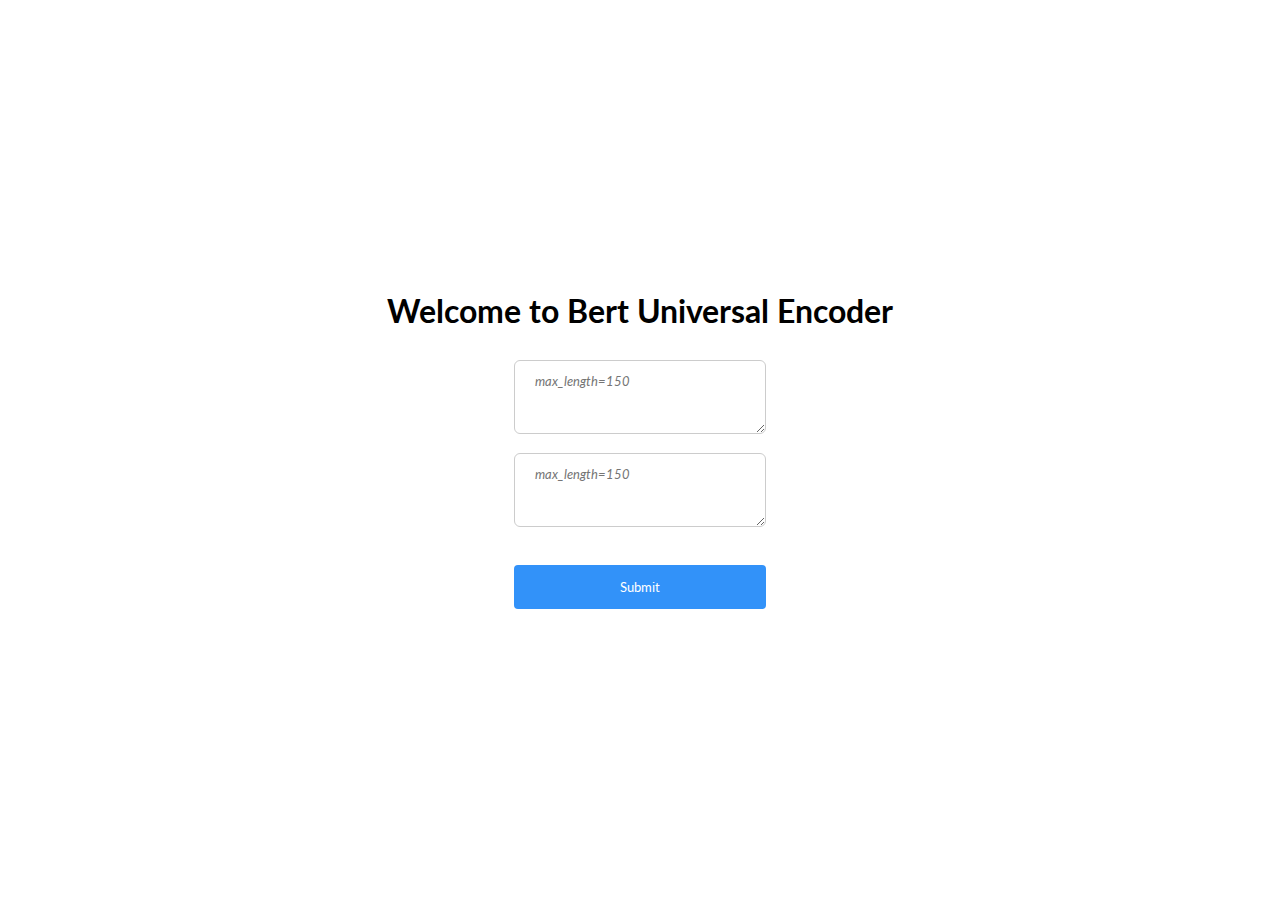
==== index.html @ fd98a337 "v1.0" ====
<!DOCTYPE html>
<html lang="en" >
<head>
  <meta charset="UTF-8">
  <title>Bert Universal Encoder</title>
  <link rel="stylesheet" href="./main.css">
  <link href="https://fonts.googleapis.com/css?family=Lato&display=swap" rel="stylesheet">
</head>
<body>
    <div id="visualization"></div>
	<div class="container">
		
		<form class="form">
            		<h1>Welcome to Bert Universal Encoder</h1>

		<!--<input id="text1" type="text" placeholder="max_length=150"><br/>-->
             <textarea id="text1"
                  rows = "3"
                  cols = "80" placeholder="max_length=150"></textarea><br/>
            <textarea id="text2"
                  rows = "3"
                  cols = "80" placeholder="max_length=150"></textarea><br/><br/>
            <input type="submit" value="Submit"  onclick="myFunction()">

		</form>
        <div id="result"></div>
	</div>
    
    

    
<script src='http://cdnjs.cloudflare.com/ajax/libs/jquery/2.1.3/jquery.min.js'></script>
<script  src="./script.js"></script>

</body>
</html>
---- main.css ----
body{background:white;
     color:black;
     }

h1{text-align: center;}

.form {text-align: center;}

.container{position:relative;
           top:30vh;}

input[type=text], select,textarea {
  width: 20%;
  padding: 12px 20px;
  margin: 8px 0;
  display: inline-block;
  border: 1px solid #ccc;
  border-radius: 6px;
  box-sizing: border-box;
}
textarea::placeholder{
    font-style:italic;
}
input[type=submit] {
  width: 20%;
  background-color: #3292f9;
  color: white;
  padding: 14px 20px;
  margin: 8px 0;
  border: none;
  border-radius: 4px;
  cursor: pointer;
}

input[type=submit]:hover {
  background-color: #32a3f9;
}

#result_1{float:left;width:50%;text-align:center;}
#result_2{text-align:center;}
    
#visual{display:block;
background-color: rgb(50, 115, 220);}

*{font-family: 'Lato', sans-serif;}
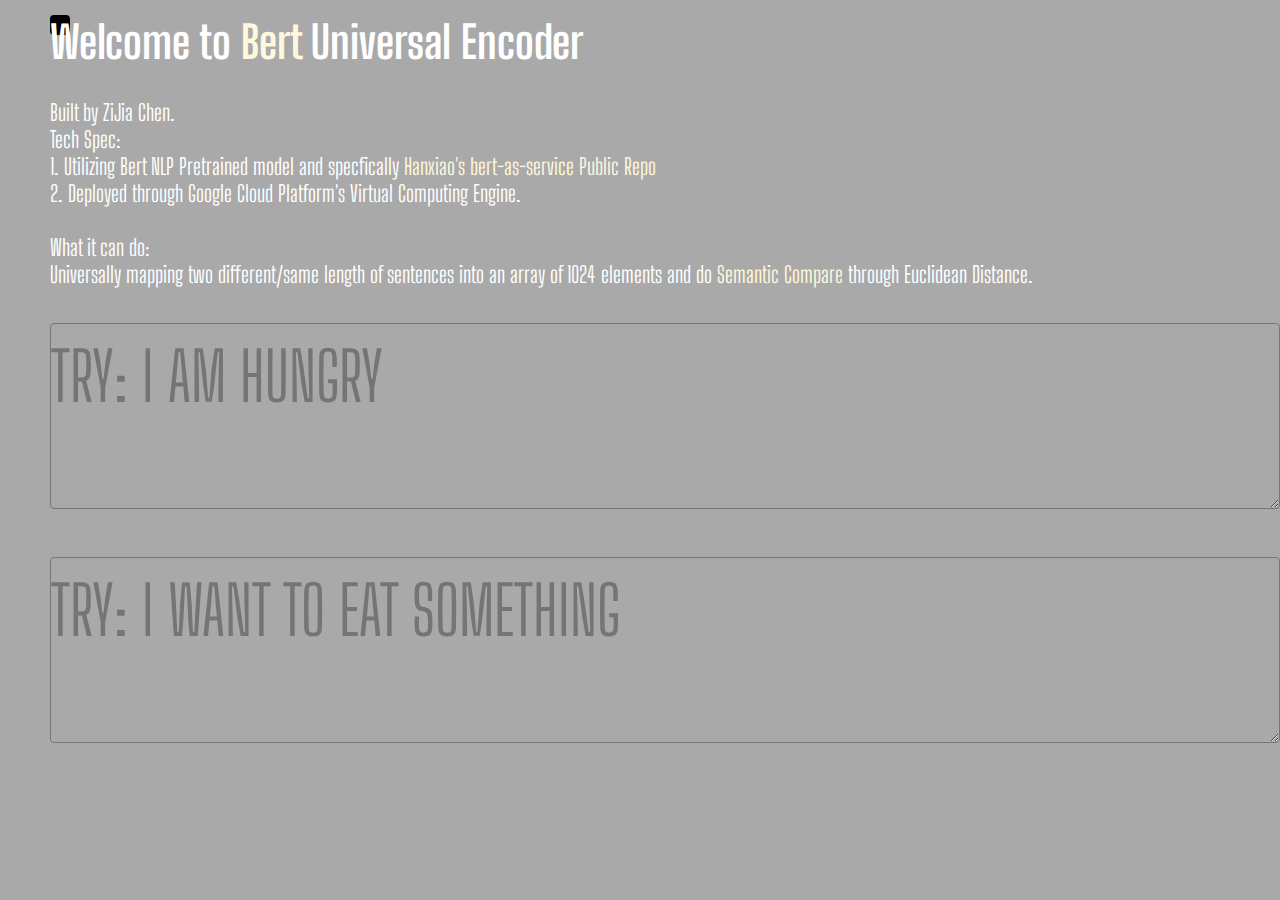
==== commit 3a403238: "sep27 update" ====
--- a/index.html
+++ b/index.html
@@ -4,23 +4,45 @@
   <meta charset="UTF-8">
   <title>Bert Universal Encoder</title>
   <link rel="stylesheet" href="./main.css">
-  <link href="https://fonts.googleapis.com/css?family=Lato&display=swap" rel="stylesheet">
+  <link href="https://fonts.googleapis.com/css?family=Big+Shoulders+Display&display=swap" rel="stylesheet">
+
 </head>
 <body>
-    <div id="visualization"></div>
+<div class="cursor"></div>
+<h2 id='euclidean'></h2>
+    <div id="visualization">
+    
+    </div>
 	<div class="container">
 		
-		<form class="form">
-            		<h1>Welcome to Bert Universal Encoder</h1>
+<form class="form">
+<h1>Welcome to <span style="color:cornsilk"> Bert </span>Universal Encoder</h1>
+Built by ZiJia Chen.<br>
+Tech Spec:<br>
+1. Utilizing Bert NLP Pretrained model and specfically
+<a href="https://github.com/hanxiao/bert-as-service">Hanxiao's bert-as-service  Public Repo </a><br>
+2. Deployed through Google Cloud Platform's Virtual Computing Engine.
+<br><br>
+What it can do:<br>
+    Universally mapping two different/same length of sentences into an array of 1024 elements and do <span style="color:cornsilk">Semantic Compare</span> through Euclidean Distance.<br>
 
-		<!--<input id="text1" type="text" placeholder="max_length=150"><br/>-->
-             <textarea id="text1"
-                  rows = "3"
-                  cols = "80" placeholder="max_length=150"></textarea><br/>
-            <textarea id="text2"
-                  rows = "3"
-                  cols = "80" placeholder="max_length=150"></textarea><br/><br/>
-            <input type="submit" value="Submit"  onclick="myFunction()">
+
+           
+    
+    <br>
+
+             <textarea
+                  id="text1"
+                  rows = "2"
+                  cols = "40"
+                  onkeyup="showsubmitBtn(this.value)"
+                  placeholder = "try: I am hungry" ></textarea><br/><br/>
+            <textarea 
+                  id="text2"
+                  rows = "2"
+                  cols = "40"
+                  placeholder = "try: I want to eat something" onkeyup="showsubmitBtn(this.value)"></textarea><br/><br/>
+            <input type="submit" value="Test it out!"  onclick="myFunction()">
 
 		</form>
         <div id="result"></div>
--- a/main.css
+++ b/main.css
@@ -1,45 +1,87 @@
-body{background:white;
-     color:black;
+body{background:darkgray;
+     /*background-image: url("https://media1.giphy.com/media/26n6HRgR5KXmKH3yM/giphy.gif?cid=790b7611e604b6a9fc77c0f5d49eeea873f509d234097b89&rid=giphy.gif");*/
+     background-size: cover;
+     color:white;
+     font-family: 'Big Shoulders Display', cursive;
+     cursor:none;
+     font-size:1.4em;
+     margin:-15px 0px 0px 50px;
      }
+body::-webkit-scrollbar {
+    width: 1em;
+}
+ 
+body::-webkit-scrollbar-track {
+    -webkit-box-shadow: inset 0 0 6px rgba(0,0,0,0.3);
+}
+ 
+body::-webkit-scrollbar-thumb {
+  background-color: darkgrey;
+  outline: 1px solid slategrey;
+}
+ 
+.cursor{
+    width:20px;
+    z-index:-100;
+    height:20px;
+    border-radius:4px;
+    position:absolute;
+    background-color: black;
+}
+a{
+    text-decoration: none;
+    color:cornsilk}
 
-h1{text-align: center;}
-
-.form {text-align: center;}
-
-.container{position:relative;
-           top:30vh;}
+.container{
+    position:relative;}
 
 input[type=text], select,textarea {
-  width: 20%;
-  padding: 12px 20px;
+  width: 100%;
+  padding: 12px 20px 12px 0px;
+  font-size:3em;
   margin: 8px 0;
+  color:cornsilk;
+  font-family: 'Big Shoulders Display', cursive;    
+  background-color:transparent;
   display: inline-block;
-  border: 1px solid #ccc;
-  border-radius: 6px;
+  border-radius: 4px;
   box-sizing: border-box;
+  text-transform: uppercase;
 }
-textarea::placeholder{
-    font-style:italic;
+
+textarea:value {
+  color:black;
 }
+
 input[type=submit] {
   width: 20%;
-  background-color: #3292f9;
+  background-color: transparent;
+  font-family: 'Big Shoulders Display', cursive;
   color: white;
-  padding: 14px 20px;
-  margin: 8px 0;
-  border: none;
+  padding: 14px 20px 14px 0px;
+  text-align: left;
+  font-size:1.4em;
+  border:none;
   border-radius: 4px;
   cursor: pointer;
+  display:none;
 }
 
-input[type=submit]:hover {
-  background-color: #32a3f9;
+#result_1{
+    float:left;
+    width:50%;
+    text-align:center;
+    display:none;}
+
+#result_2{
+    text-align:center;
+    display:none;}
+
+#visualization{
+    white-space:nowrap;
+    width:1000px;
+    position: absolute;
+    bottom: 0;}
+#visual{
+    display:inline-block;
 }
-
-#result_1{float:left;width:50%;text-align:center;}
-#result_2{text-align:center;}
-    
-#visual{display:block;
-background-color: rgb(50, 115, 220);}
-
-*{font-family: 'Lato', sans-serif;}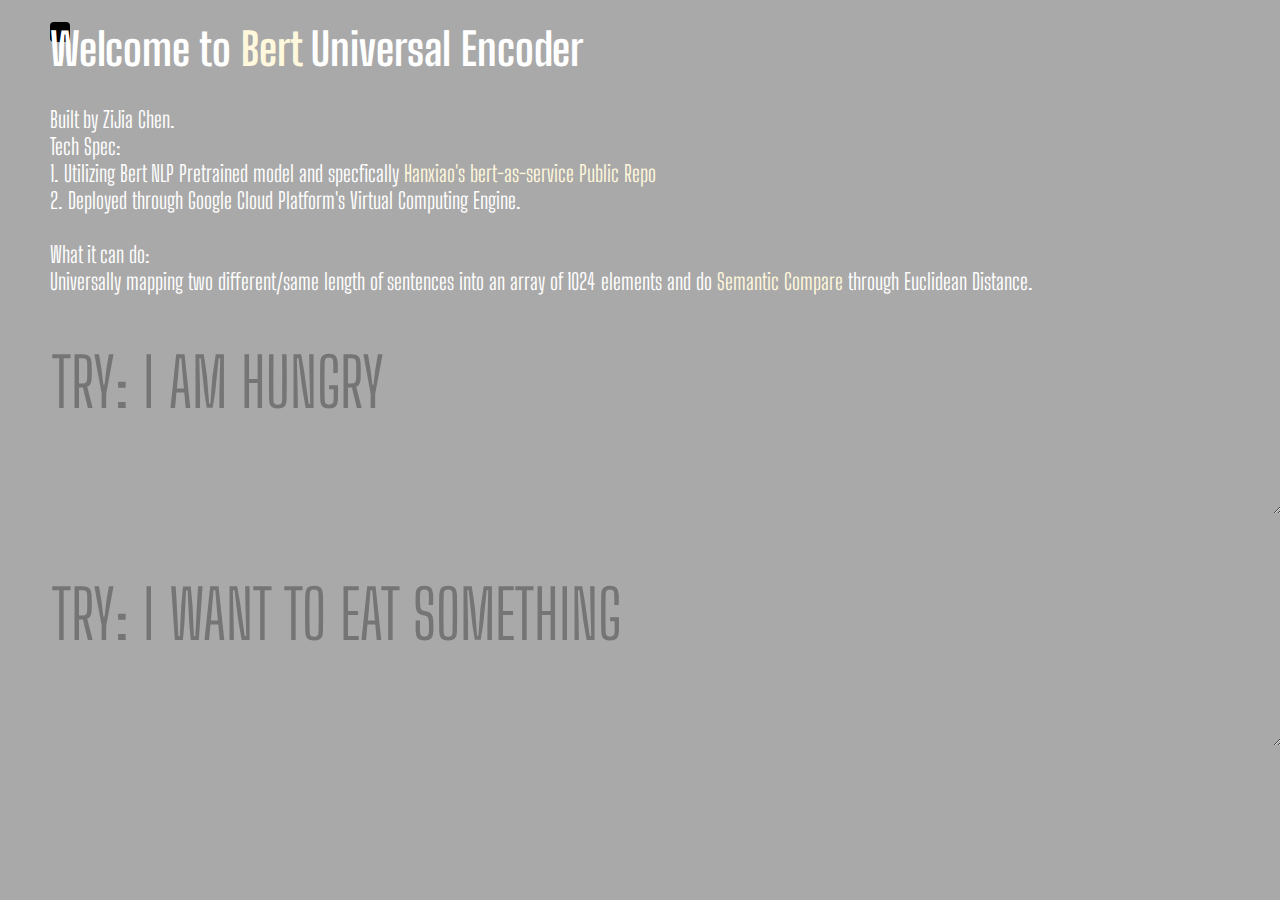
==== commit ae612aef: "trying to do something fun" ====
--- a/index.html
+++ b/index.html
@@ -20,7 +20,7 @@
 Built by ZiJia Chen.<br>
 Tech Spec:<br>
 1. Utilizing Bert NLP Pretrained model and specfically
-<a href="https://github.com/hanxiao/bert-as-service">Hanxiao's bert-as-service  Public Repo </a><br>
+<a href="https://bert-as-service.readthedocs.io/en/latest/" target="_blank" >Hanxiao's bert-as-service  Public Repo </a><br>
 2. Deployed through Google Cloud Platform's Virtual Computing Engine.
 <br><br>
 What it can do:<br>
--- a/main.css
+++ b/main.css
@@ -3,14 +3,26 @@
      background-size: cover;
      color:white;
      font-family: 'Big Shoulders Display', cursive;
+     font-size:1.4em;
      cursor:none;
-     font-size:1.4em;
      margin:-15px 0px 0px 50px;
      }
 body::-webkit-scrollbar {
     width: 1em;
 }
  
+h2:hover{
+    color:red;
+}
+#euclidean{
+    z-index: 100;
+    color:black;
+    font-size:2em;
+    margin-left:8px;
+}
+
+
+
 body::-webkit-scrollbar-track {
     -webkit-box-shadow: inset 0 0 6px rgba(0,0,0,0.3);
 }
@@ -40,15 +52,20 @@
   padding: 12px 20px 12px 0px;
   font-size:3em;
   margin: 8px 0;
-  color:cornsilk;
+  color:white;
   font-family: 'Big Shoulders Display', cursive;    
   background-color:transparent;
   display: inline-block;
   border-radius: 4px;
   box-sizing: border-box;
+  margin-left:2px;
   text-transform: uppercase;
+  border:none !important;
 }
 
+textarea:focus{
+    outline: none !important;
+}
 textarea:value {
   color:black;
 }
@@ -79,9 +96,11 @@
 
 #visualization{
     white-space:nowrap;
-    width:1000px;
     position: absolute;
     bottom: 0;}
+
 #visual{
     display:inline-block;
+    z-index:100;
 }
+
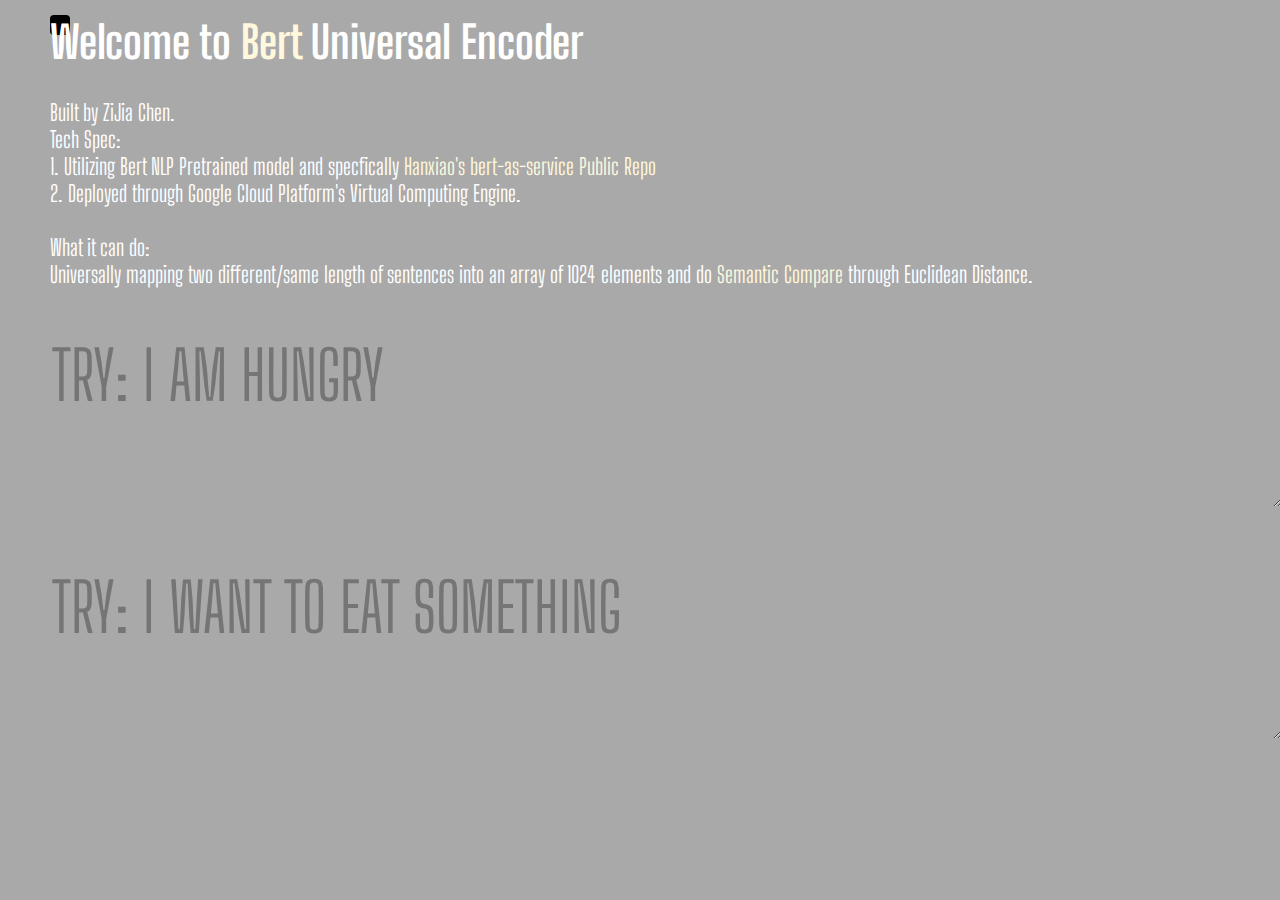
==== commit 541d7f09: "10/4" ====
--- a/index.html
+++ b/index.html
@@ -14,7 +14,6 @@
     
     </div>
 	<div class="container">
-		
 <form class="form">
 <h1>Welcome to <span style="color:cornsilk"> Bert </span>Universal Encoder</h1>
 Built by ZiJia Chen.<br>
@@ -50,7 +49,10 @@
     
     
 
-    
+<button class="refresh" onClick="window.location.reload();">
+   Try again </button>
+<div class='number'>
+    </div>
 <script src='http://cdnjs.cloudflare.com/ajax/libs/jquery/2.1.3/jquery.min.js'></script>
 <script  src="./script.js"></script>
 
--- a/main.css
+++ b/main.css
@@ -17,12 +17,36 @@
 #euclidean{
     z-index: 100;
     color:black;
-    font-size:2em;
+    position:fixed;
+    font-size:1.6em;
     margin-left:8px;
+    color:white;
 }
 
+.refresh{
+    width:100px;
+    height:50px;
+    position:fixed;
+    font-family: 'Big Shoulders Display', cursive;
+    font-size:1em;
+    top:30px;
+    right:30px;
+    border-radius:15px;
+    color:darkgray;
+    opacity:0.6;
+    border:none;
+    cursor:none;
+    display:none;
+}
 
-
+.number{
+    position:fixed;
+    top:100px;
+    right:30px;
+}
+.refresh:hover{
+    background:cornsilk;
+}
 body::-webkit-scrollbar-track {
     -webkit-box-shadow: inset 0 0 6px rgba(0,0,0,0.3);
 }
@@ -102,5 +126,7 @@
 #visual{
     display:inline-block;
     z-index:100;
+    -webkit-transition: all .3s ease-in-out;
+    -moz-transition: all .3s ease-in-out;
 }
 
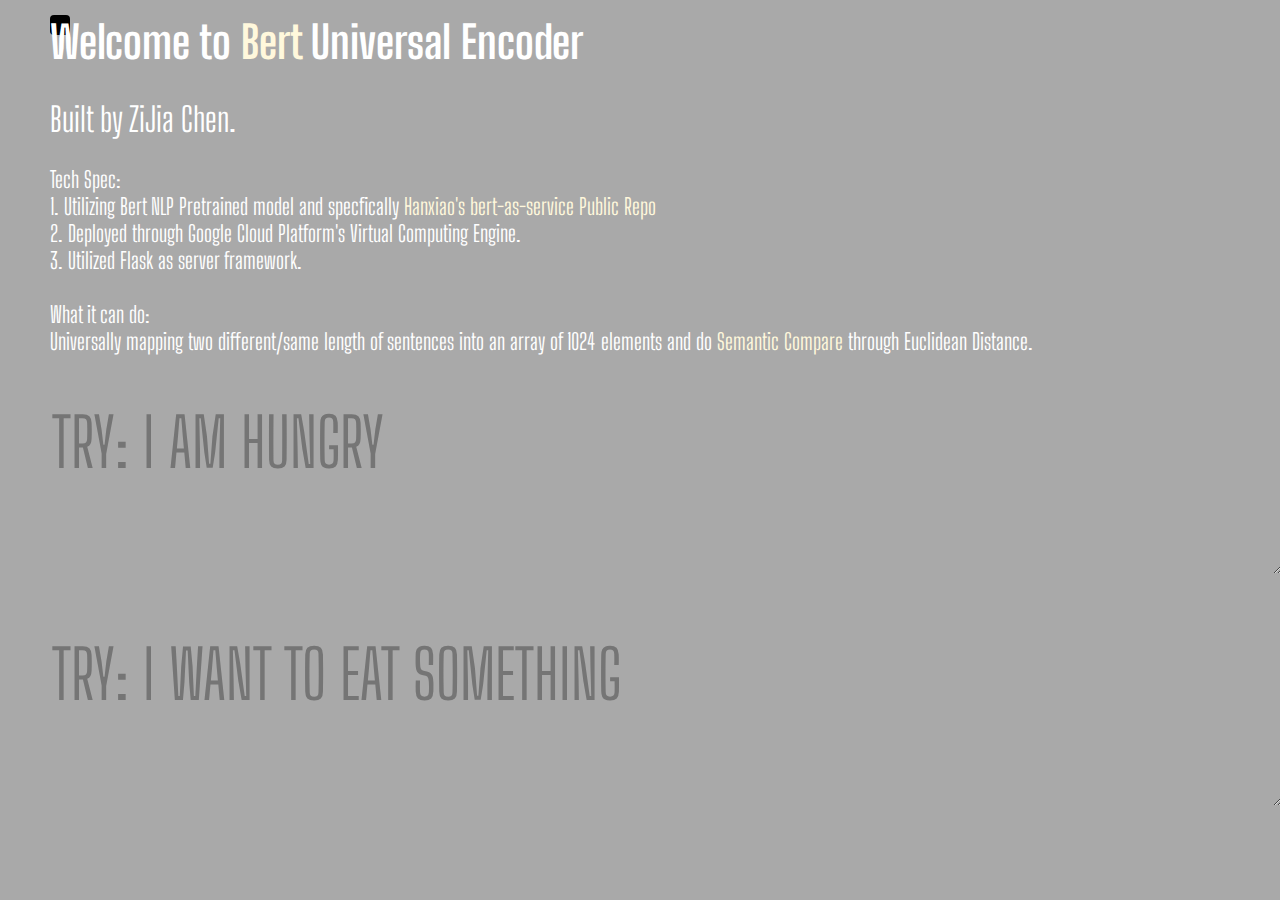
==== commit 0ec508cc: "Update10/11" ====
--- a/index.html
+++ b/index.html
@@ -5,7 +5,7 @@
   <title>Bert Universal Encoder</title>
   <link rel="stylesheet" href="./main.css">
   <link href="https://fonts.googleapis.com/css?family=Big+Shoulders+Display&display=swap" rel="stylesheet">
-
+  <meta http-equiv="Access-Control-Allow-Origin" content="*" />  
 </head>
 <body>
 <div class="cursor"></div>
@@ -16,11 +16,12 @@
 	<div class="container">
 <form class="form">
 <h1>Welcome to <span style="color:cornsilk"> Bert </span>Universal Encoder</h1>
-Built by ZiJia Chen.<br>
+<span style="font-size:1.5em">Built by ZiJia Chen.</span><br><br>
 Tech Spec:<br>
 1. Utilizing Bert NLP Pretrained model and specfically
 <a href="https://bert-as-service.readthedocs.io/en/latest/" target="_blank" >Hanxiao's bert-as-service  Public Repo </a><br>
-2. Deployed through Google Cloud Platform's Virtual Computing Engine.
+2. Deployed through Google Cloud Platform's Virtual Computing Engine.<br>
+3. Utilized Flask as server framework.
 <br><br>
 What it can do:<br>
     Universally mapping two different/same length of sentences into an array of 1024 elements and do <span style="color:cornsilk">Semantic Compare</span> through Euclidean Distance.<br>
@@ -51,8 +52,11 @@
 
 <button class="refresh" onClick="window.location.reload();">
    Try again </button>
-<div class='number'>
-    </div>
+    <div class="boxNumber">
+        The distance at this array element is:
+        <span class="distance"></span>
+   </div>
+<div class='number'></div>
 <script src='http://cdnjs.cloudflare.com/ajax/libs/jquery/2.1.3/jquery.min.js'></script>
 <script  src="./script.js"></script>
 
--- a/main.css
+++ b/main.css
@@ -21,6 +21,9 @@
     font-size:1.6em;
     margin-left:8px;
     color:white;
+    background: linear-gradient(to right, #64A4A9 0%, #FFA4A9 100%);
+    -webkit-background-clip: text;
+    -webkit-text-fill-color: transparent;
 }
 
 .refresh{
@@ -37,6 +40,26 @@
     border:none;
     cursor:none;
     display:none;
+}
+
+.boxNumber{
+    width:350px;
+    height:50px;
+    position:fixed;
+    font-family: 'Big Shoulders Display', cursive;
+    font-size:1em;
+    top:110px;
+    line-height:50px;
+    text-align: center;
+    right:30px;
+    border-radius:15px;
+    color:darkgray;
+    opacity:0.6;
+    border:none;
+    cursor:none;
+    display:none;
+    background-color:#dddddd;
+    
 }
 
 .number{
@@ -126,7 +149,7 @@
 #visual{
     display:inline-block;
     z-index:100;
-    -webkit-transition: all .3s ease-in-out;
-    -moz-transition: all .3s ease-in-out;
+    -webkit-transition: all .8s ease-in-out;
+    -moz-transition: all .8s ease-in-out;
 }
 
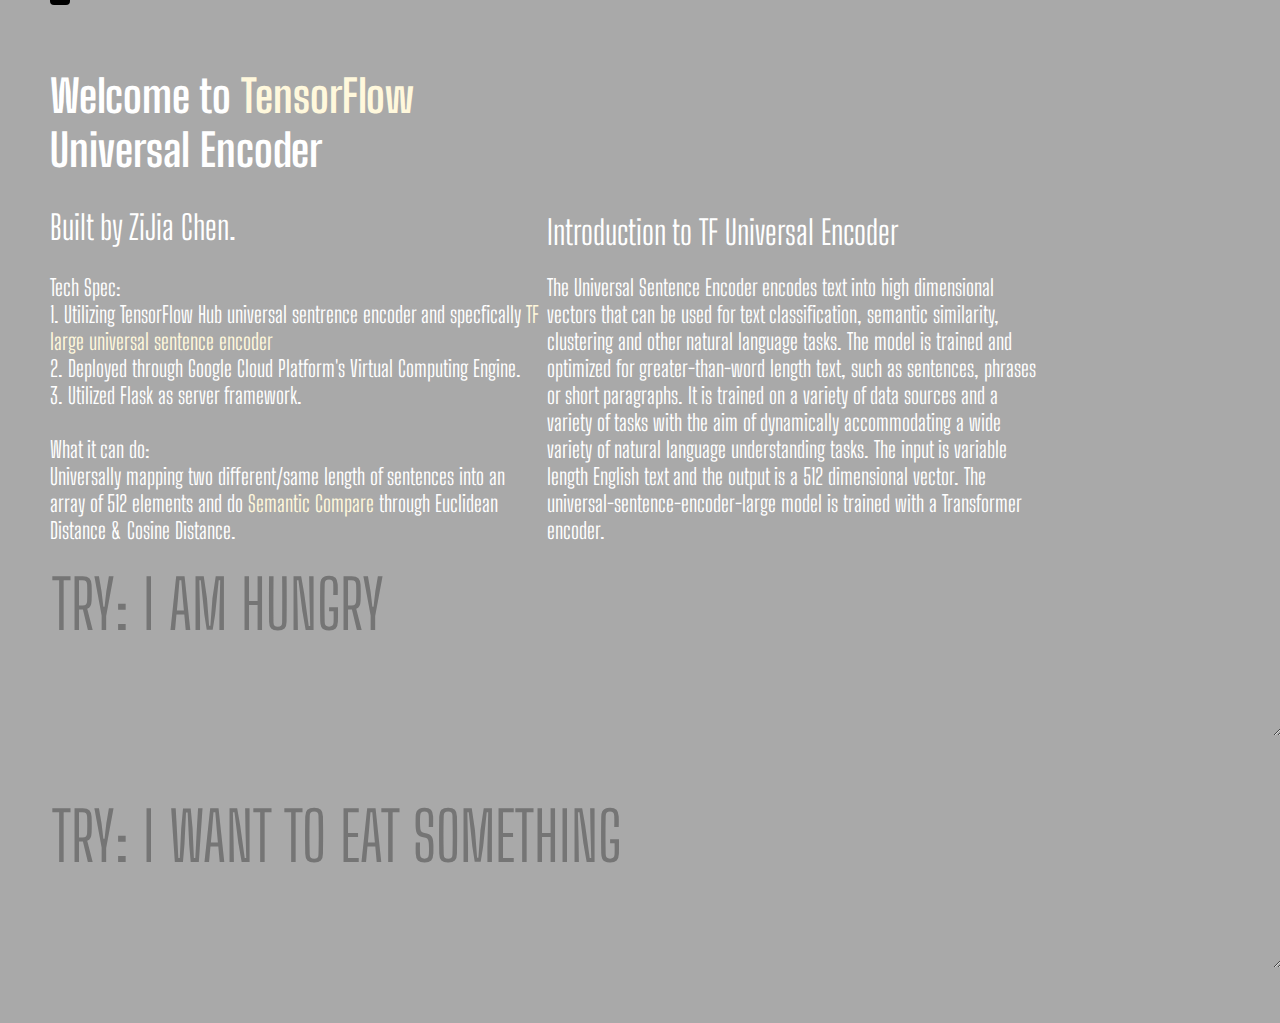
==== commit 124503a2: "Oct.15" ====
--- a/index.html
+++ b/index.html
@@ -5,26 +5,43 @@
   <title>Bert Universal Encoder</title>
   <link rel="stylesheet" href="./main.css">
   <link href="https://fonts.googleapis.com/css?family=Big+Shoulders+Display&display=swap" rel="stylesheet">
+  <link href="https://fonts.googleapis.com/css?family=Mansalva&display=swap" rel="stylesheet">
   <meta http-equiv="Access-Control-Allow-Origin" content="*" />  
 </head>
 <body>
+    
+<div class="full"> <div class="center"></div><br>Trying my best to encode</div>
+<div class="loading">
+Trying my best to encode...
+</div>
+
 <div class="cursor"></div>
-<h2 id='euclidean'></h2>
+<h2 id='euclidean'></h2><br><br>
+<h2 id='cosine'></h2>
     <div id="visualization">
     
     </div>
 	<div class="container">
 <form class="form">
-<h1>Welcome to <span style="color:cornsilk"> Bert </span>Universal Encoder</h1>
+<div class='left'>
+<h1>Welcome to <span style="color:cornsilk"> TensorFlow </span>Universal Encoder</h1>
 <span style="font-size:1.5em">Built by ZiJia Chen.</span><br><br>
 Tech Spec:<br>
-1. Utilizing Bert NLP Pretrained model and specfically
-<a href="https://bert-as-service.readthedocs.io/en/latest/" target="_blank" >Hanxiao's bert-as-service  Public Repo </a><br>
+1. Utilizing TensorFlow Hub universal sentrence encoder and specfically
+<a href="https://tfhub.dev/google/universal-sentence-encoder-large/3" target="_blank" >TF large universal sentence encoder </a><br>
 2. Deployed through Google Cloud Platform's Virtual Computing Engine.<br>
 3. Utilized Flask as server framework.
 <br><br>
-What it can do:<br>
-    Universally mapping two different/same length of sentences into an array of 1024 elements and do <span style="color:cornsilk">Semantic Compare</span> through Euclidean Distance.<br>
+    What it can do:<br>
+    Universally mapping two different/same length of sentences into an array of 512 elements and do <span style="color:cornsilk">Semantic Compare</span> through Euclidean Distance & Cosine Distance.<br>
+</div>
+<div class='right'>
+<span style="font-size:1.5em">Introduction to TF Universal Encoder</span><br>
+<p>
+    </p>The Universal Sentence Encoder encodes text into high dimensional vectors that can be used for text classification, semantic similarity, clustering and other natural language tasks.
+
+The model is trained and optimized for greater-than-word length text, such as sentences, phrases or short paragraphs. It is trained on a variety of data sources and a variety of tasks with the aim of dynamically accommodating a wide variety of natural language understanding tasks. The input is variable length English text and the output is a 512 dimensional vector. The universal-sentence-encoder-large model is trained with a Transformer encoder.<br></div>
+
 
 
            
--- a/main.css
+++ b/main.css
@@ -1,4 +1,8 @@
-body{background:darkgray;
+body,html{margin:0;height:100%;}
+
+
+body{
+    background:darkgray;
      /*background-image: url("https://media1.giphy.com/media/26n6HRgR5KXmKH3yM/giphy.gif?cid=790b7611e604b6a9fc77c0f5d49eeea873f509d234097b89&rid=giphy.gif");*/
      background-size: cover;
      color:white;
@@ -10,10 +14,71 @@
 body::-webkit-scrollbar {
     width: 1em;
 }
- 
+
+.left{
+    width:40%;
+    display:inline-block
+}
+.right{
+    width:40%;
+    display:inline-block
+}
 h2:hover{
     color:red;
 }
+
+.full {
+  height:100vh;
+  width:100vw;
+  margin:0;
+  display:flex;
+  align-items:center;
+  justify-content:center;
+  background:transparent;
+  display:none;
+}
+
+.center{
+  background-color:white;
+  width:75px;
+  height:75px;
+  animation:slidein 1s ease-in infinite;
+}
+
+.loading{
+  position:absolute;
+  z-index:999;
+  width:100vw;
+  text-align:center;
+  background:transparent;
+  top:calc(50% + 80px);
+  font-family: 'Mansalva', cursive;
+  color:white;
+  display:none;
+
+}
+
+@keyframes slidein {
+  0% {
+    transform:translateX(25px);
+  }
+
+  33%{
+    transform:rotate(0deg);
+    width:15px;
+  }
+  
+  66%{
+    transform:rotate(-90deg) translateX(-25px) translateY(0px);
+    width:15px;
+  }
+  100%{
+    transform:rotate(-90deg) translateX(0px) translateY(25px);
+    width:75px;
+  }
+
+}
+
 #euclidean{
     z-index: 100;
     color:black;
@@ -21,7 +86,19 @@
     font-size:1.6em;
     margin-left:8px;
     color:white;
-    background: linear-gradient(to right, #64A4A9 0%, #FFA4A9 100%);
+    background: linear-gradient(to right, black 0%, #FFA4A9 100%);
+    -webkit-background-clip: text;
+    -webkit-text-fill-color: transparent;
+}
+
+#cosine{
+    z-index: 100;
+    color:black;
+    position:fixed;
+    font-size:1.6em;
+    margin-left:8px;
+    color:white;
+    background: linear-gradient(to right, black 0%, #FFA4A9 100%);
     -webkit-background-clip: text;
     -webkit-text-fill-color: transparent;
 }
@@ -62,6 +139,10 @@
     
 }
 
+.distance{
+    color:#FFA4A9;
+}
+
 .number{
     position:fixed;
     top:100px;
